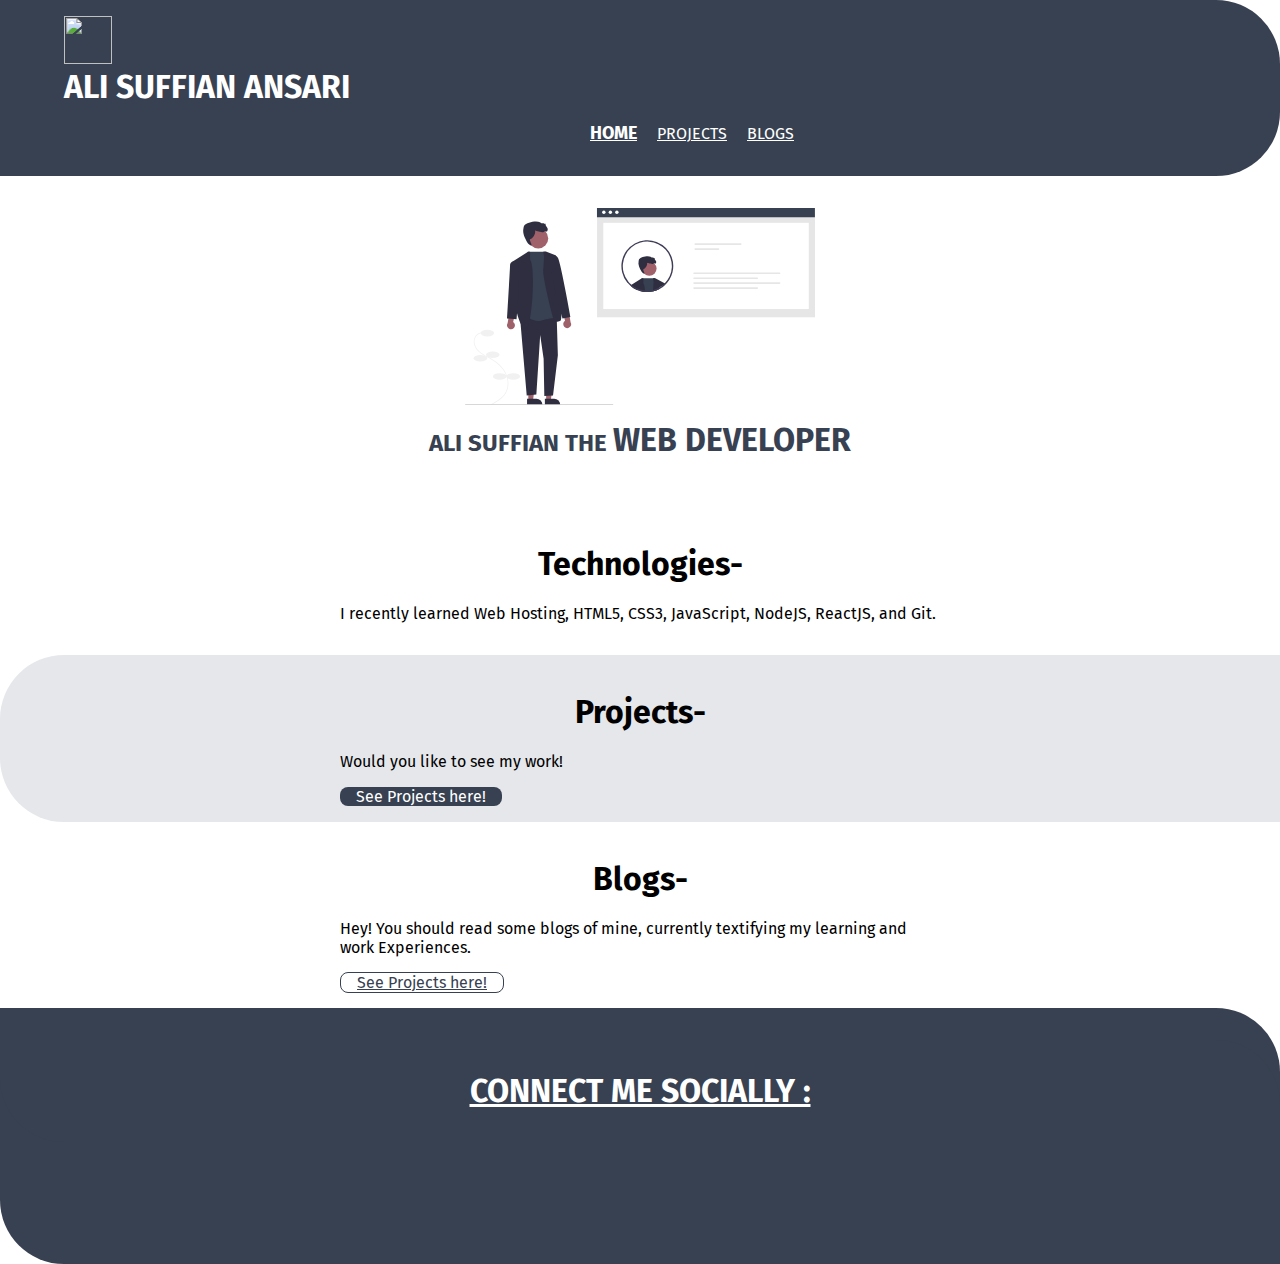
==== index.html @ 623bb188 "update porTFOLIO" ====
<!DOCTYPE html>
<html lang="en">
  <head>
    <meta charset="UTF-8" />
    <meta http-equiv="X-UA-Compatible" content="IE=edge" />
    <meta name="viewport" content="width=device-width, initial-scale=1.0" />
    <title>ALI SUFFIAN'S PORTFOLIO</title>
    <link href="styles.css" rel="stylesheet" />
    <link
      rel="stylesheet"
      href="https://cdnjs.cloudflare.com/ajax/libs/font-awesome/6.0.0-beta2/css/all.min.css"
      integrity="sha512-YWzhKL2whUzgiheMoBFwW8CKV4qpHQAEuvilg9FAn5VJUDwKZZxkJNuGM4XkWuk94WCrrwslk8yWNGmY1EduTA=="
      crossorigin="anonymous"
      referrerpolicy="no-referrer"
    />
  </head>
  <body>
    <nav class="navigation container">
<img class="gif-img" src="programming.gif" style="width:48px;height:48px;">

      <div class="nav-brand">ALI SUFFIAN ANSARI</div>
      <ul class="list-non-bullet nav-pills">

        <li class="list-item-inline">
          <a class="link link-active" href="/">HOME</a>
        </li>
        <li class="list-item-inline">
          <a class="link" href="/project.html">PROJECTS</a>
        </li>
        <li class="list-item-inline">
          <a class="link" href="/">BLOGS</a>
        </li>
      </ul>
    </nav>

    <header class="hero">
      <img class="hero-img" src="images/hero.svg" />
      <h1 class="hero-heading">
        ALI SUFFIAN THE <span class="heading-inverted">WEB DEVELOPER </span>
      </h1>
    </header>
    <section class="section">
      <div class="container container-center">
        <h1>Technologies-</h1>
        <p>
          I recently learned Web Hosting, HTML5, CSS3, JavaScript, NodeJS,
          ReactJS, and Git.
        </p>
      </div>
    </section>
    <section class="section ow">
      <div class="container-center">
        <h1>Projects-</h1>
        <p>Would you like to see my work!</p>
        <a class="link link-primary" href="/project.html">See Projects here! </a>
      </div>
    </section>

    <section class="section">
      <div class="container container-center">
        <h1>Blogs-</h1>

        <p>
          Hey! You should read some blogs of mine,
          currently textifying my learning and work Experiences. 
        </p>
        <a class="link link-secondary" href="/">See Projects here! </a>
      </div>
    </section>

    <footer class="footer">
      <div class="footer header"><strong>CONNECT ME SOCIALLY :</strong></div>
      <ul class="list-non-bullet">
        <li class="list-item-inline">
          <a class="links" href="https://www.instagram.com/alisufiyanansari">
            <i class="fab fa-instagram"></i
          ></a>
        </li>
        <li class="list-item-inline">
          <a class="links" href="https://twitter.com/14sufiyan"
            ><i class="fab fa-twitter-square"></i
          ></a>
        </li>
        <li class="list-item-inline">
          <a class="links" href="https://github.com/alisufiyanansari"
            ><i class="fab fa-github-square"></i>
          </a>
        </li>
      </ul>
    </footer>
  </body>
</html>
---- styles.css ----
@import url("https://fonts.googleapis.com/css2?family=Fira+Sans:ital,wght@1,300&display=swap");

:root {
  --primary-color:#374151;
  --dark-gray: #374151;
  --off-white: #e5e7eb;
}

body {
  font-family: "Fira Sans", sans-serif;
  margin: 0rem;
}

hr {
  margin: 1rem 0rem;
}
.container {
  padding-left: 1rem;
  padding-right: 1rem;
}
.container-center {
  max-width: 600px;
  margin: auto;
}

.link-primary {
  background-color: var(--primary-color);
  border-radius: 0.5rem;
  color: white;
  padding: 0rem 1rem;
  text-decoration: none;
}

.link-secondary {
  color: var(--primary-color);
  border-radius: 0.5rem;
  border: 1px solid var(--primary-color);
  padding: 0rem 1rem;
}
/** list**/
.non-bullet {
  list-style: none;
}
.list-item-inline {
  display: inline;
  padding: 0rem 0.5rem;
}
.navigation {
  background-color: var(--primary-color);
  color: white;
  padding: 1rem 0rem;
  border-bottom-right-radius: 4rem;

  border-top-right-radius: 4rem;
  padding-left: 4rem;
}

.navigation .nav-brand {
  font-weight: bold;
  font-size: xx-large;
}

.navigation .nav-pills {
  text-align: center;
  text-decoration: none;
}
.navigation .link {
  color: white;
}
.navigation .link-active {
  font-weight: bold;
  font-size: large;
}
.projects {
  margin: 2rem;
 font-weight: bold;
 color: var(--primary-color);
 font-size: xxx-large;
 text-decoration: underline;
  
}

/** header**/
.hero {
  padding: 2rem;
}
.hero .hero-img {
  max-width: 350px;
  display: block;
  margin: auto;
}
.hero .hero-heading {
  font-size: x-large;
  text-align: center;
  color: var(--dark-gray);
}
.hero .hero-heading .heading-inverted {
  color: var(--primary-color);
  font-size: xx-large;
}
.section {
  padding: 1rem 1rem;
}
.section h1 {
  text-align: center;
}
.ow {
  background-color: var(--off-white);
  border-top-left-radius: 4rem;

  border-bottom-left-radius: 4rem;
}

/**footer**/
.footer {
  background-color: var(--primary-color);
  padding: 2rem 0rem;
  text-align: center;
  color: white;
  border-bottom-left-radius: 4rem;

  border-top-right-radius: 4rem;
}
.footer .header {
  font-size: 2rem;
  text-decoration: underline;
  text-decoration-color:white;
}
.footer .links {
  color: white;
  font-size: 3rem;
  margin: 2rem;
}
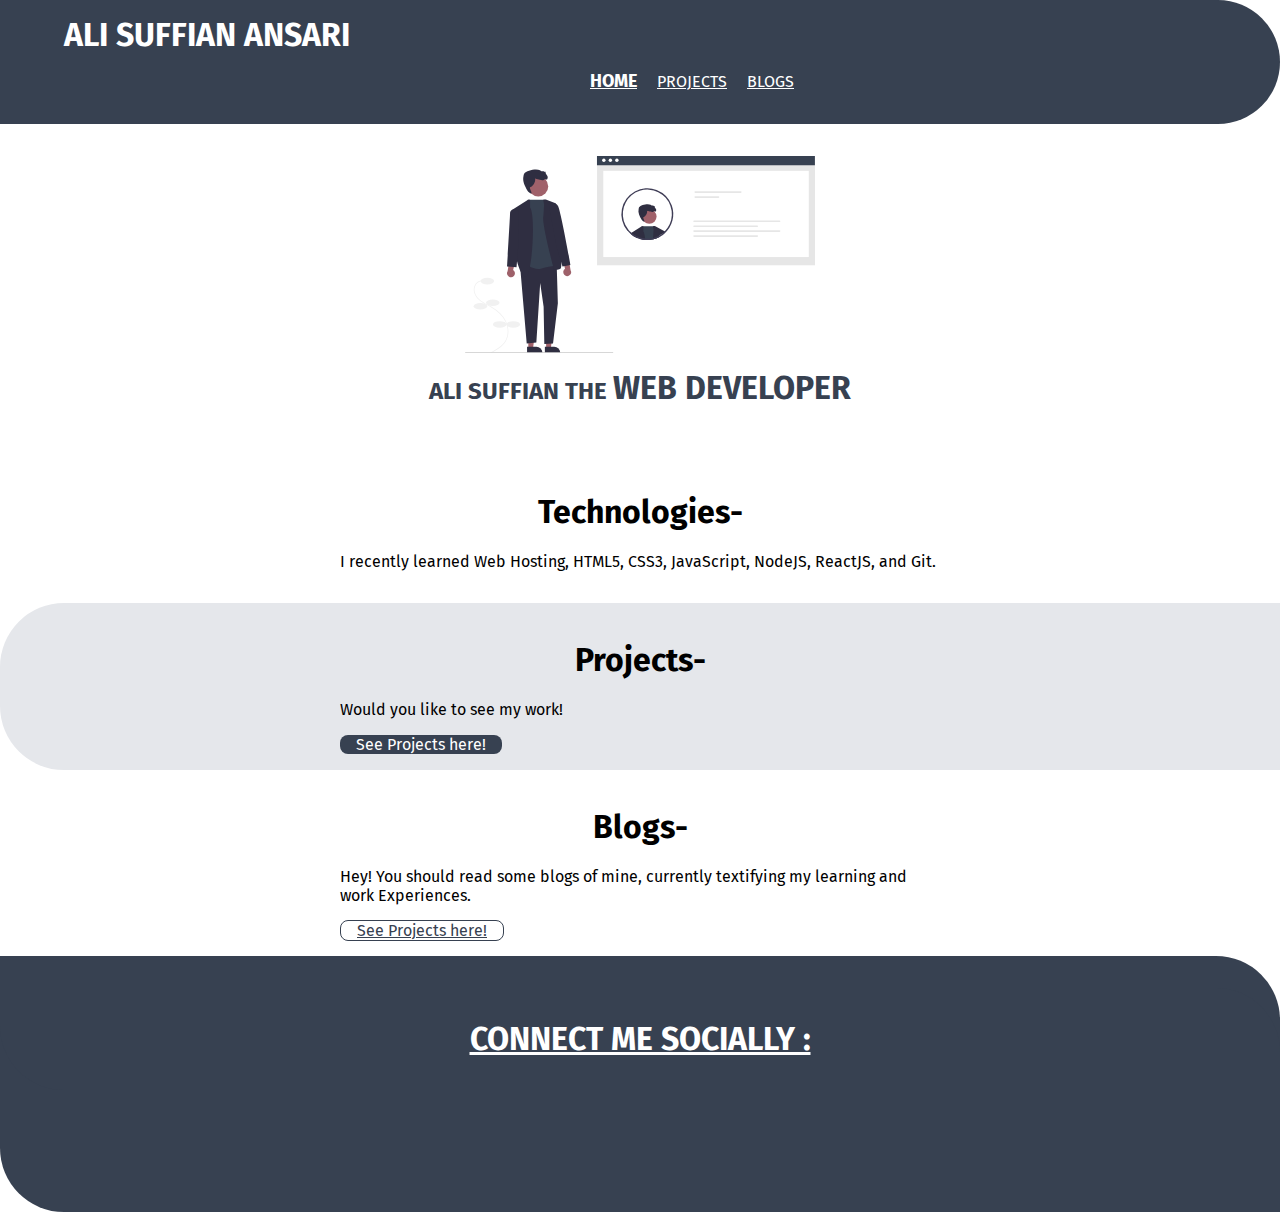
==== commit d485bf22: "abcd" ====
--- a/index.html
+++ b/index.html
@@ -16,7 +16,7 @@
   </head>
   <body>
     <nav class="navigation container">
-<img class="gif-img" src="programming.gif" style="width:48px;height:48px;">
+
 
       <div class="nav-brand">ALI SUFFIAN ANSARI</div>
       <ul class="list-non-bullet nav-pills">
--- a/styles.css
+++ b/styles.css
@@ -130,4 +130,4 @@
   color: white;
   font-size: 3rem;
   margin: 2rem;
-}
+}